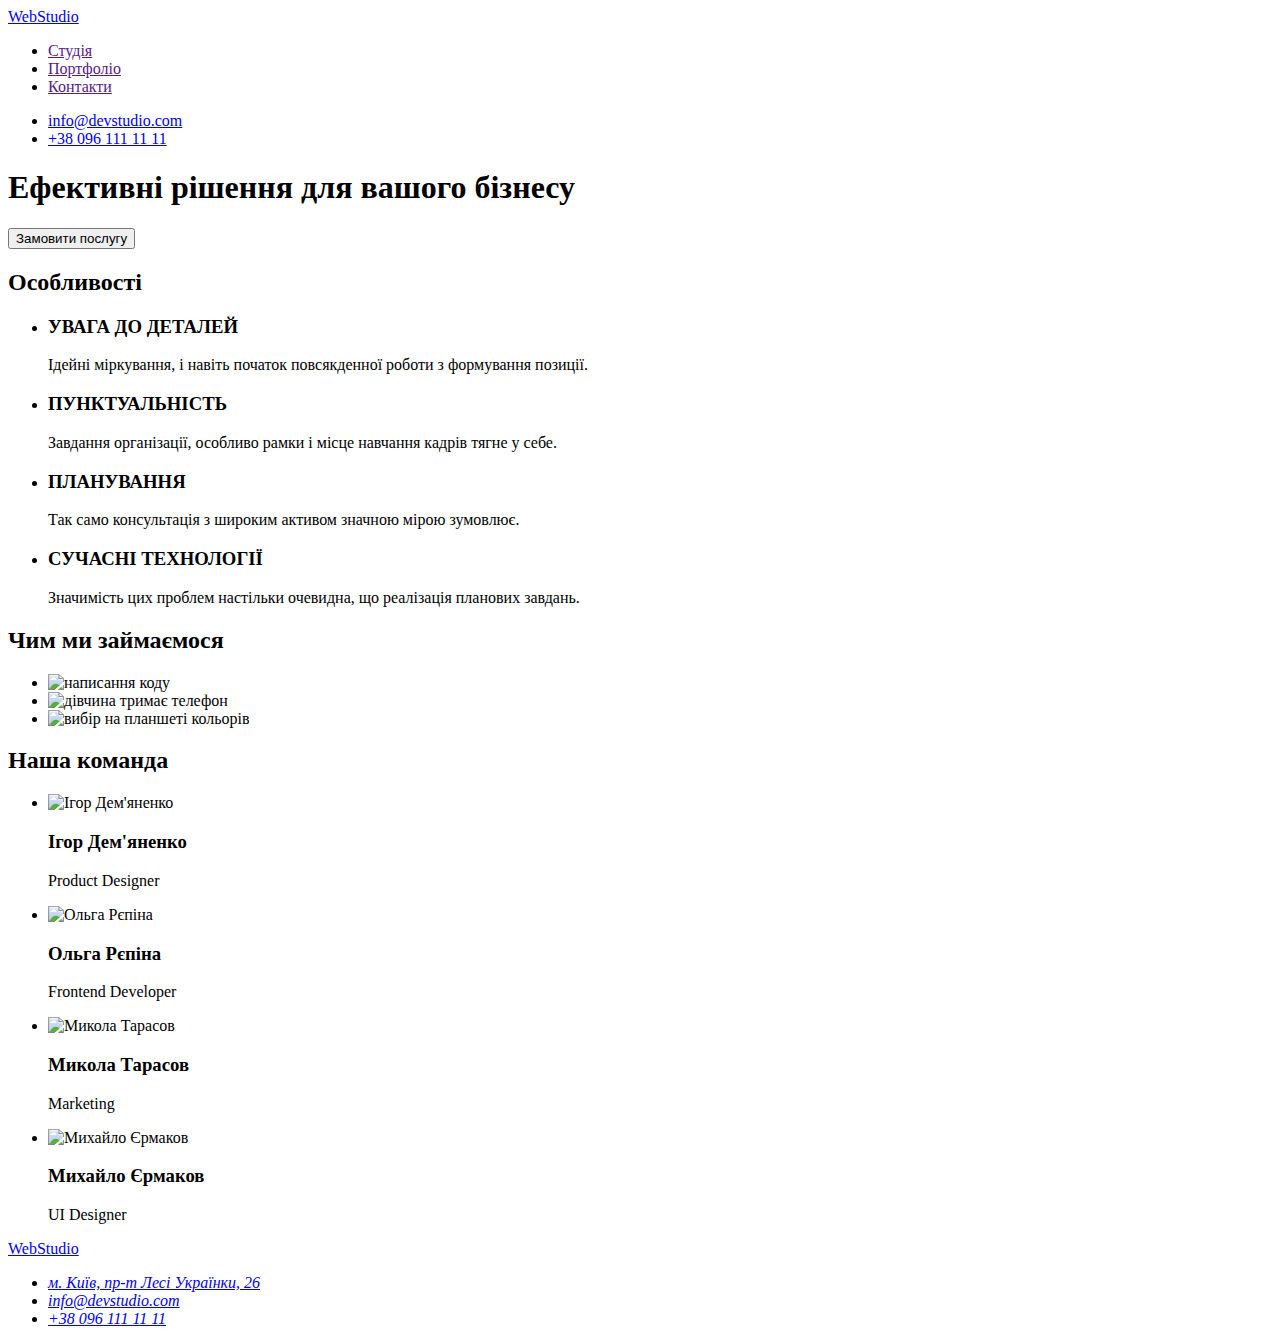
==== index.html @ 994e0ec8 "Add files via upload" ====
<!DOCTYPE html>
<html lang="uk">
<head>
    <meta charset="UTF-8">
    <meta http-equiv="X-UA-Compatible" content="IE=edge">
    <meta name="viewport" content="width=device-width, initial-scale=1.0">
    <title>Web Studio</title>
</head>
<body>
    <header>
       <nav>
        <a href="./index.html">WebStudio</a>
        <ul>
            <li><a href="">Студія</a></li>
            <li><a href="">Портфоліо</a></li>
            <li><a href="">Контакти</a></li>
        </ul>
       </nav>

       <ul>
        <li><a href="mailto:info@devstudio.com">info@devstudio.com</a></li>
        <li><a href="tel:+380961111111">+38 096 111 11 11</a></li>
       </ul>       
    </header>
    
    <main>
        <section>
            <h1>Ефективні рішення для вашого бізнесу</h1>
            <button type="button">Замовити послугу</button>
        </section>

        <section>
            <h2>Особливості</h2>
            <ul>
                <li>
                    <h3>УВАГА ДО ДЕТАЛЕЙ</h3>
                    <p>Ідейні міркування, і навіть початок повсякденної роботи з формування позиції.</p>
                </li>
                <li>
                    <h3>ПУНКТУАЛЬНІСТЬ</h3>
                    <p>Завдання організації, особливо рамки і місце навчання кадрів тягне у себе.</p>
                </li>
                <li>
                    <h3>ПЛАНУВАННЯ</h3>
                    <p>Так само консультація з широким активом значною мірою зумовлює.</p>
                </li>
                <li>
                    <h3>СУЧАСНІ ТЕХНОЛОГІЇ</h3>
                    <p>Значимість цих проблем настільки очевидна, що реалізація планових завдань.</p>
                </li>
            </ul>
        </section>

        <section>
            <h2>Чим ми займаємося</h2>
            <ul>
                <li>
                    <img src="./images/coding.jpg" alt="написання коду" width="370" height="294">
                </li>
                <li>
                    <img src="./images/phone.jpg" alt="дівчина тримає телефон" width="370" height="294">
                </li>
                <li>
                    <img src="./images/hexacolor.jpg" alt="вибір на планшеті кольорів" width="370" height="294">
                </li>
            </ul>
        </section>

        <section>
            <h2>Наша команда</h2>
            <ul>
                <li>
                    <img src="./images/proddes.jpg" alt="Ігор Дем'яненко" width="270" height="260">
                    <h3>Ігор Дем'яненко</h3>
                    <p>Product Designer</p>
                </li>
                <li>
                    <img src="./images/front.jpg" alt="Ольга Рєпіна" width="270" height="260">
                    <h3>Ольга Рєпіна</h3>
                    <p>Frontend Developer</p>
                </li>
                <li>
                    <img src="./images/market.jpg" alt="Микола Тарасов" width="270" height="260">
                    <h3>Микола Тарасов</h3>
                    <p>Marketing</p>
                </li>
                <li>
                    <img src="./images/uides.jpg" alt="Михайло Єрмаков" width="270" height="260">
                    <h3>Михайло Єрмаков</h3>
                    <p>UI Designer</p>
                </li>
            </ul>
        </section>
    </main>

    <footer>
        <a href="./index.html">WebStudio</a>
        <address>
            <ul>
                <li><a href="https://www.google.com/maps/place/Lesi+Ukrainky+Blvd,+26,+Kyiv,+02000/@50.4265841,30.5361971,17z/data=!3m1!4b1!4m5!3m4!1s0x40d4cf0e033ecbe9:0x57a4dffefec77da0!8m2!3d50.4265807!4d30.5383858"
                    target="_blank" rel="noreferrer noopener">м. Київ, пр-т Лесі Українки, 26</a></li>
                <li><a href="mailto:info@devstudio.com">info@devstudio.com</a></li>
                <li><a href="tel:+380961111111">+38 096 111 11 11</a></li>
            </ul>               
        </address>        
    </footer>
</body>
</html>
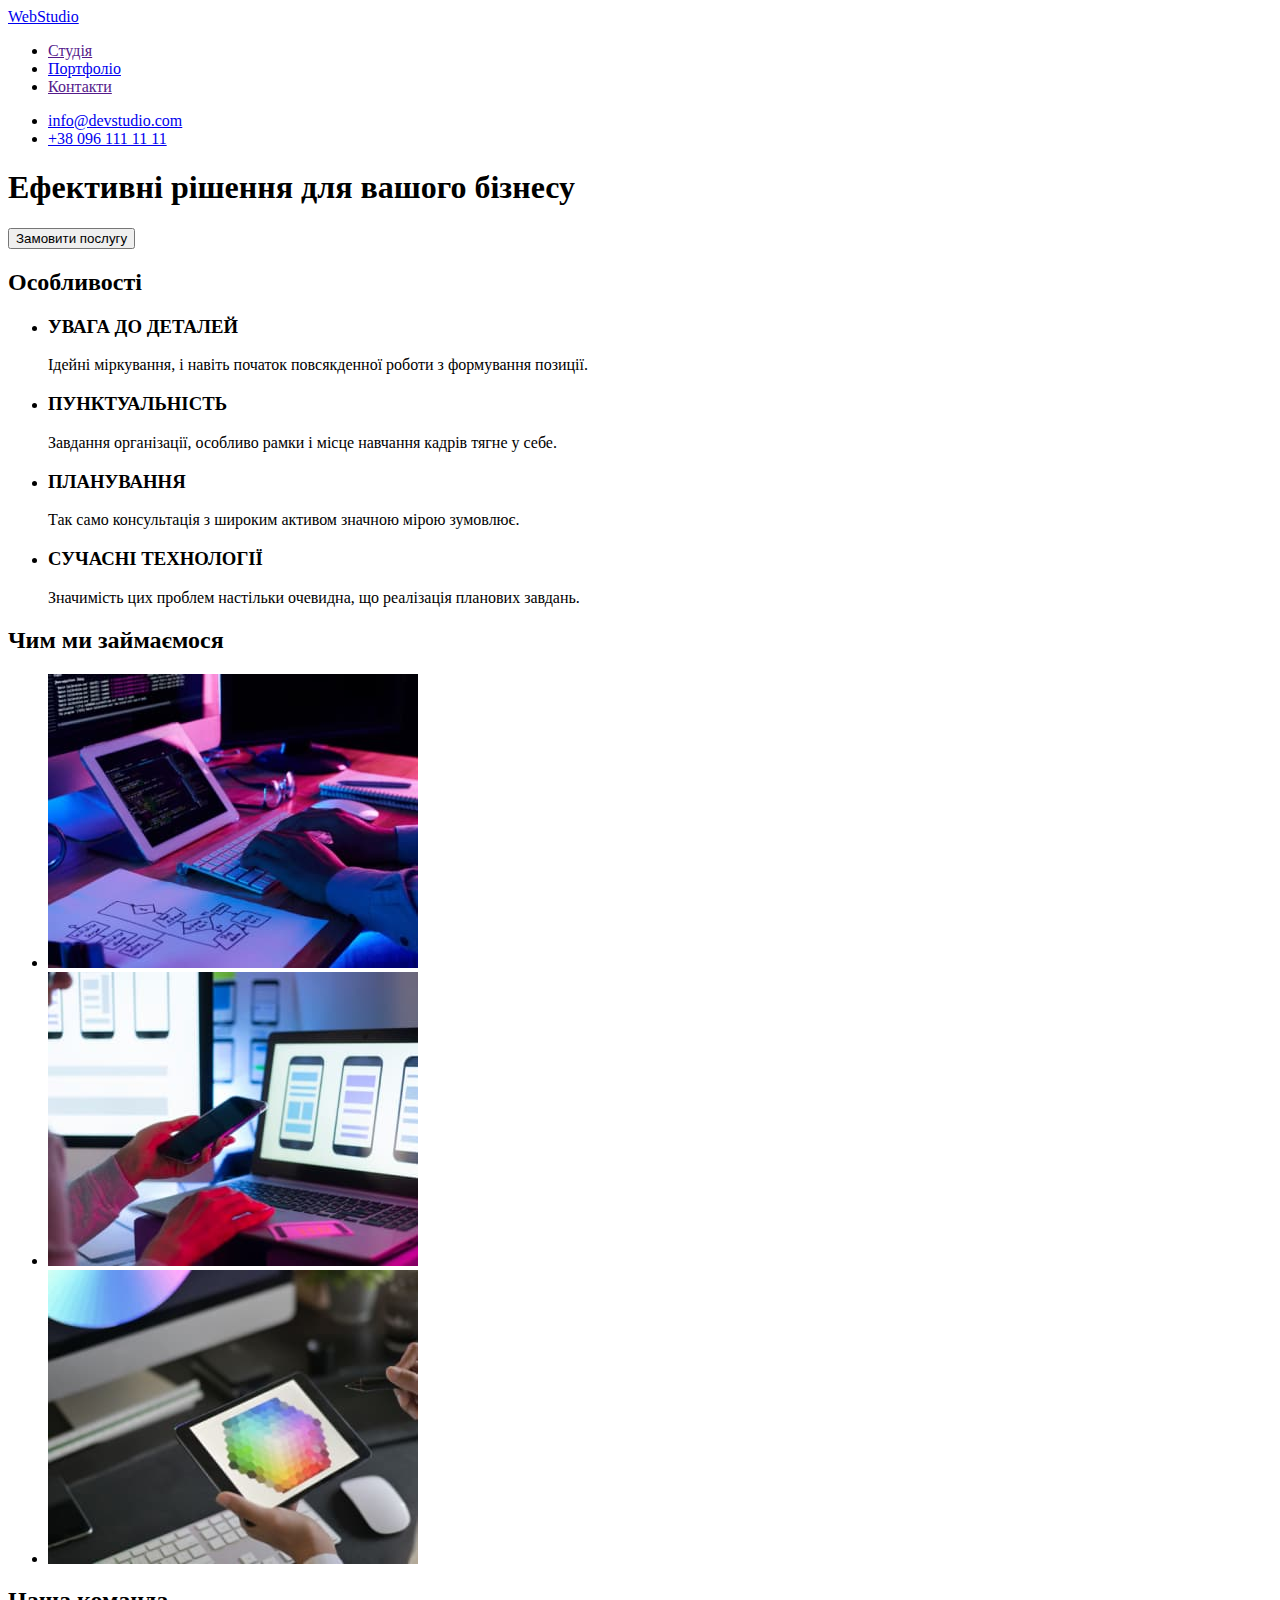
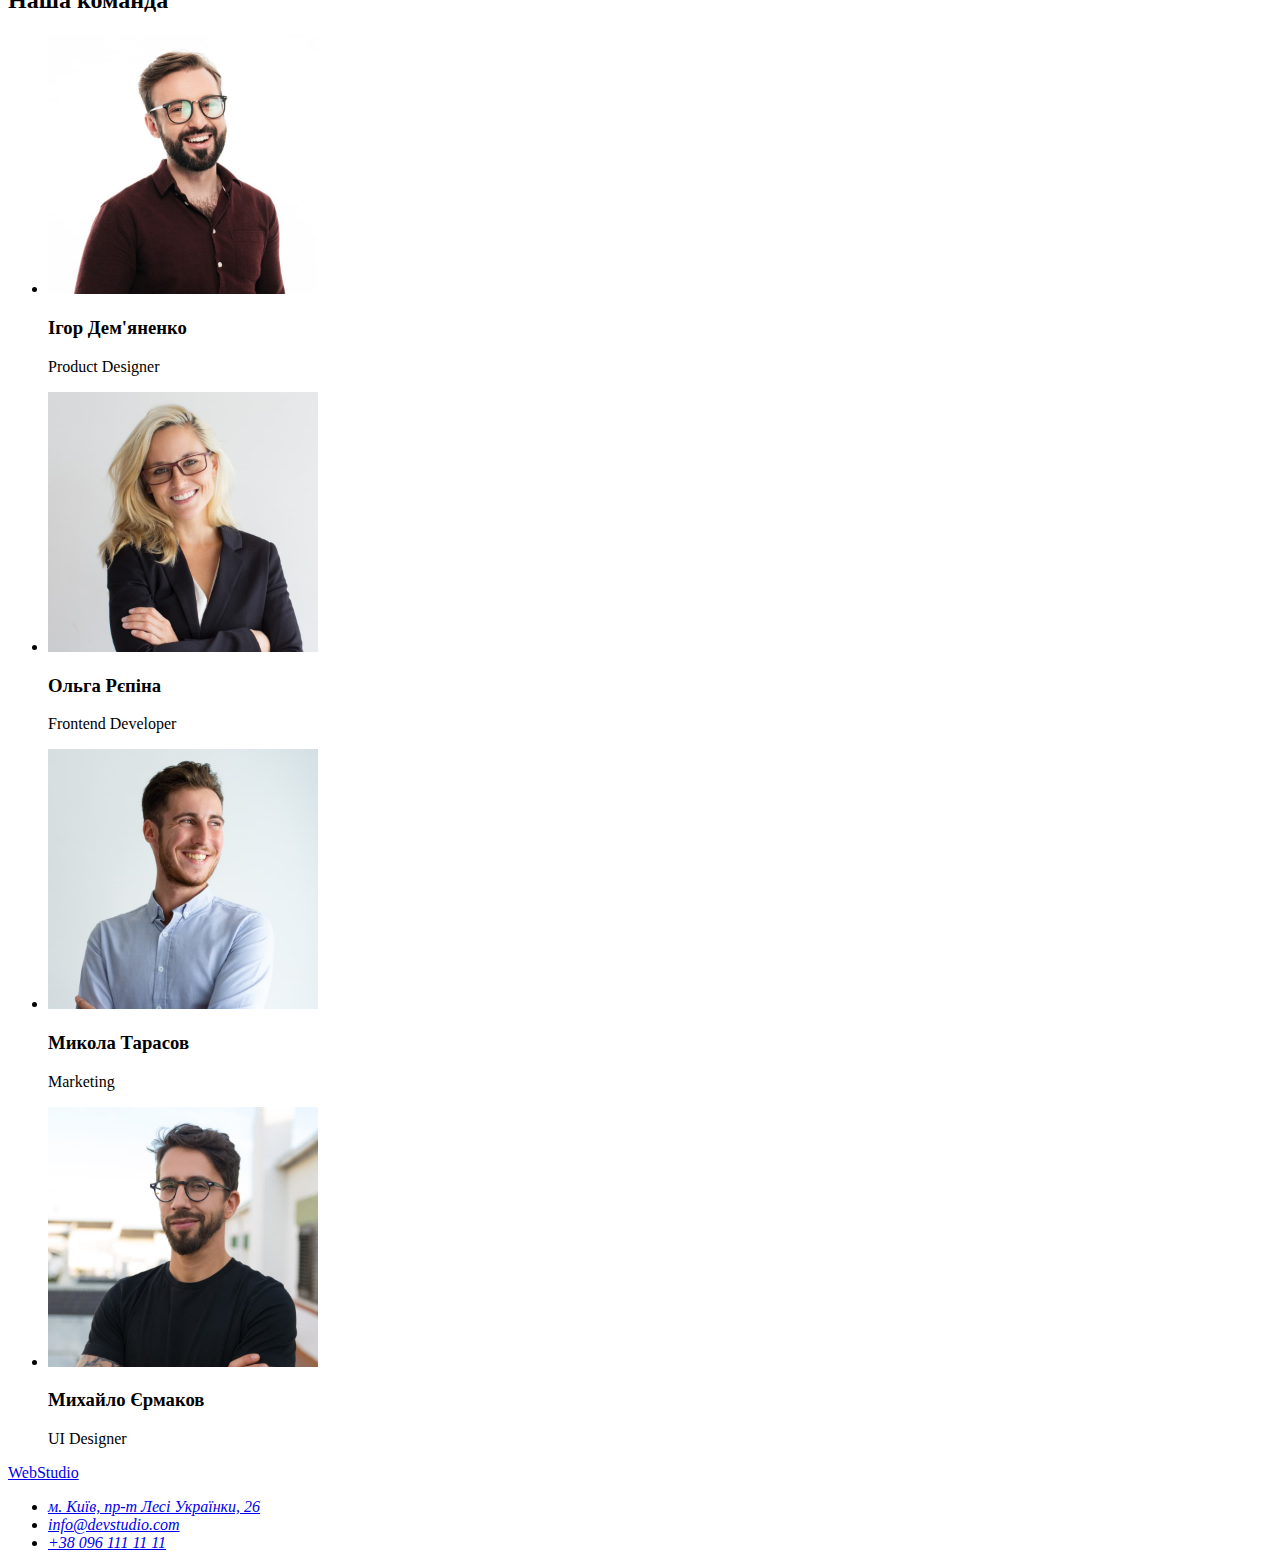
==== commit 02a8662d: "hw2" ====
--- a/index.html
+++ b/index.html
@@ -12,7 +12,7 @@
         <a href="./index.html">WebStudio</a>
         <ul>
             <li><a href="">Студія</a></li>
-            <li><a href="">Портфоліо</a></li>
+            <li><a href="./portfolio.html">Портфоліо</a></li>
             <li><a href="">Контакти</a></li>
         </ul>
        </nav>
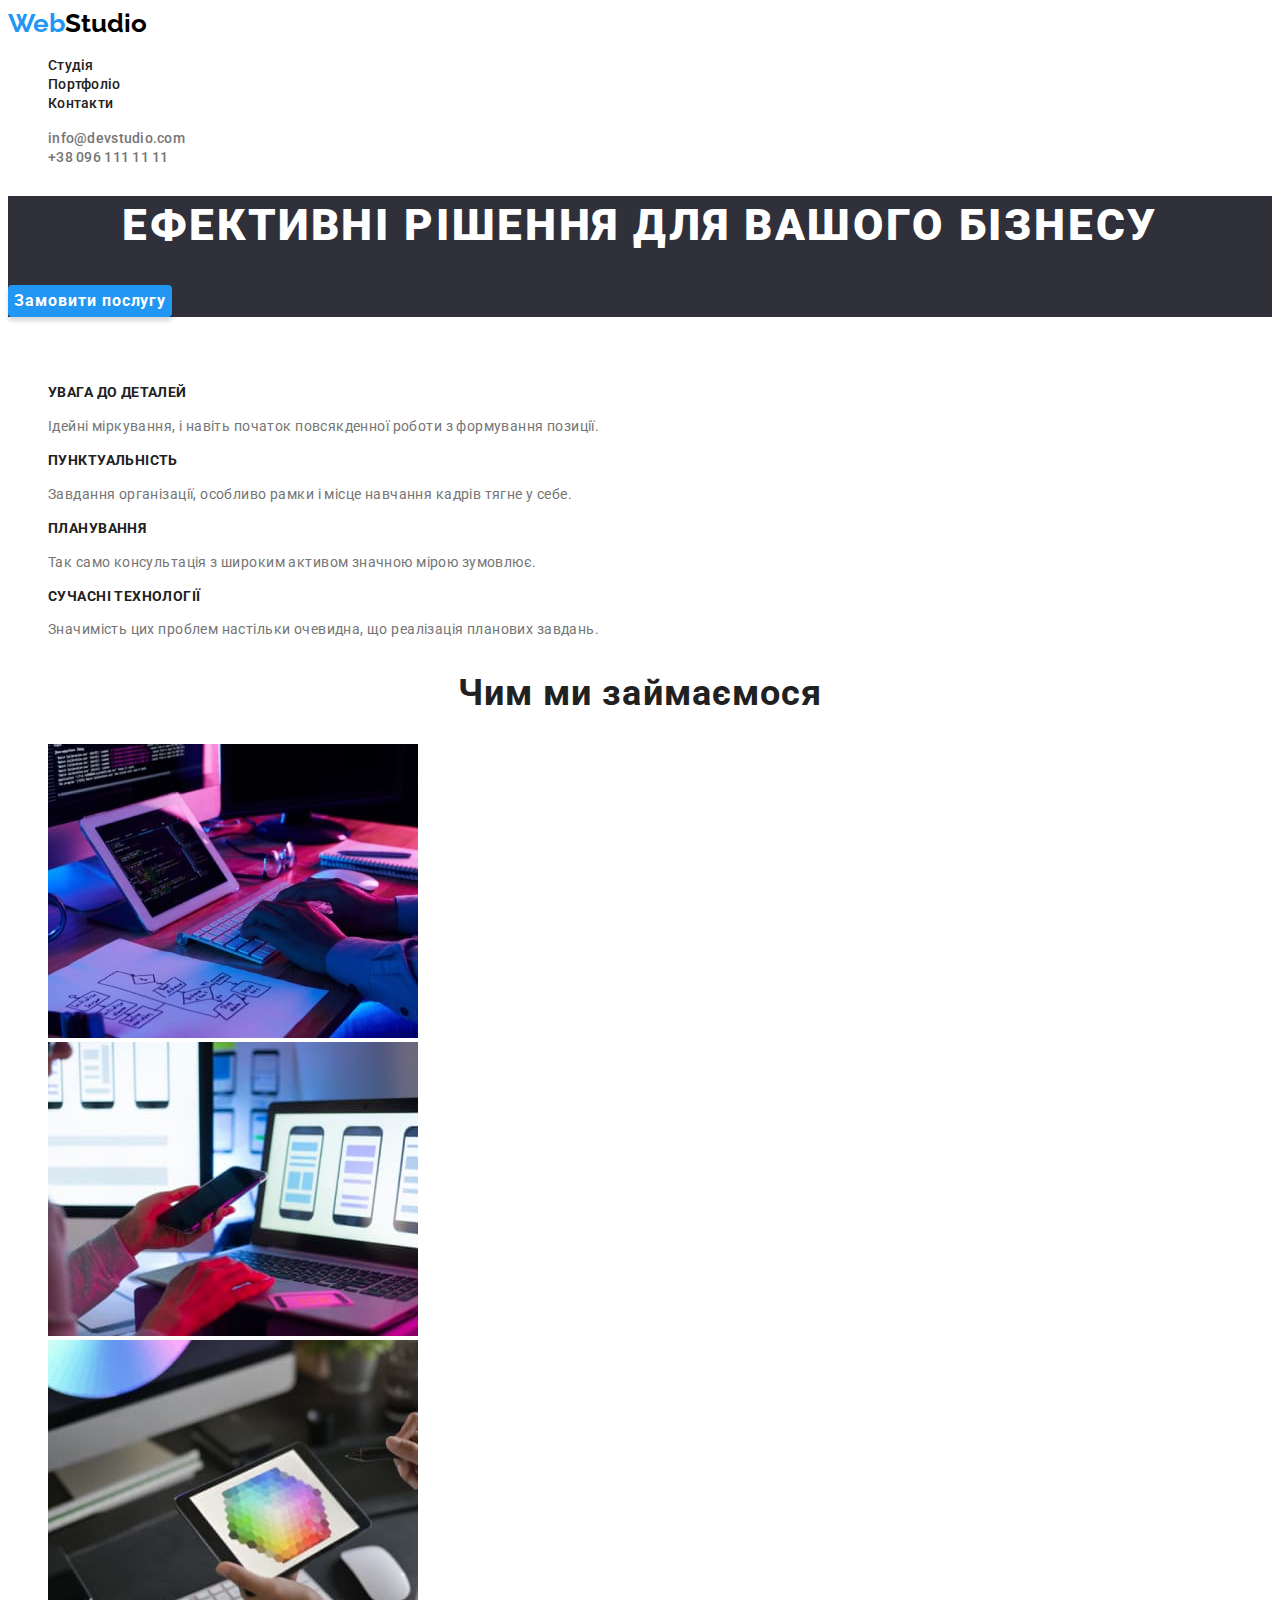
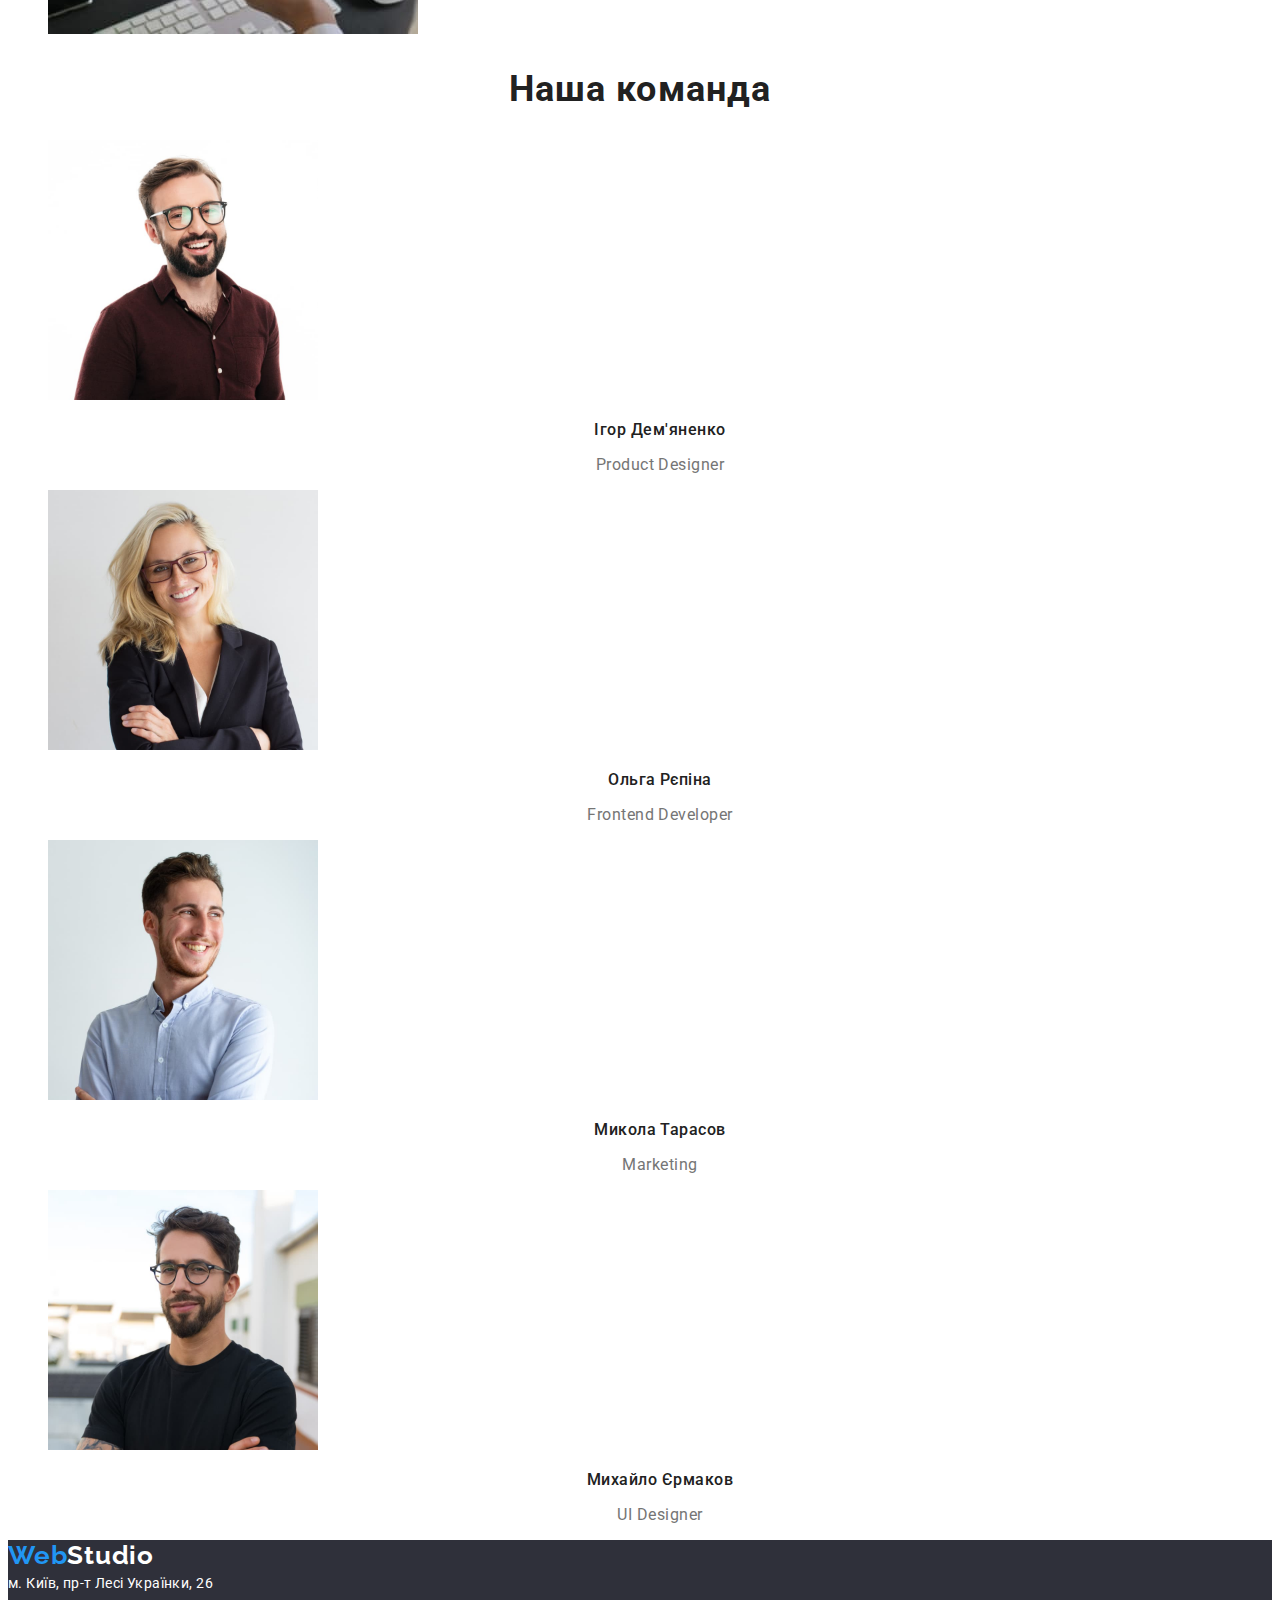
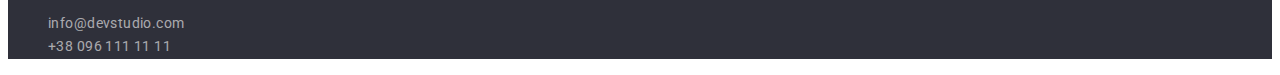
==== commit eff89573: "hw2" ====
--- a/index.html
+++ b/index.html
@@ -5,102 +5,109 @@
     <meta http-equiv="X-UA-Compatible" content="IE=edge">
     <meta name="viewport" content="width=device-width, initial-scale=1.0">
     <title>Web Studio</title>
+    <link rel="preconnect" href="https://fonts.googleapis.com">
+    <link rel="preconnect" href="https://fonts.gstatic.com" crossorigin>
+    <link href="https://fonts.googleapis.com/css2?family=Raleway:wght@700&family=Roboto:wght@400;500;700;900&display=swap"
+        rel="stylesheet">
+    <link rel="stylesheet" href="./css/style.css">
 </head>
 <body>
-    <header>
+    <header class="header">
        <nav>
-        <a href="./index.html">WebStudio</a>
-        <ul>
-            <li><a href="">Студія</a></li>
-            <li><a href="./portfolio.html">Портфоліо</a></li>
-            <li><a href="">Контакти</a></li>
+        <a href="./index.html" class="logo link">Web<span class="logo-link">Studio</span></a>
+        <ul class="header-list list">
+            <li><a href="" class="header-links link">Студія</a></li>
+            <li><a href="./portfolio.html" class="header-links link">Портфоліо</a></li>
+            <li><a href="" class="header-links link">Контакти</a></li>
         </ul>
        </nav>
 
-       <ul>
-        <li><a href="mailto:info@devstudio.com">info@devstudio.com</a></li>
-        <li><a href="tel:+380961111111">+38 096 111 11 11</a></li>
+       <ul class="site-contacts list">
+        <li><a href="mailto:info@devstudio.com" class="header-contact link">info@devstudio.com</a></li>
+        <li><a href="tel:+380961111111" class="header-contact link">+38 096 111 11 11</a></li>
        </ul>       
     </header>
     
     <main>
-        <section>
-            <h1>Ефективні рішення для вашого бізнесу</h1>
-            <button type="button">Замовити послугу</button>
+        <section class="banner">
+            <h1 class="banner-title">Ефективні рішення для вашого бізнесу</h1>
+            <button type="button" class="banner-btn">Замовити послугу</button>
         </section>
 
-        <section>
-            <h2>Особливості</h2>
-            <ul>
+        <section class="features">
+            <h2 class="features-title">Особливості</h2>
+            <ul class="features-list list">
                 <li>
-                    <h3>УВАГА ДО ДЕТАЛЕЙ</h3>
-                    <p>Ідейні міркування, і навіть початок повсякденної роботи з формування позиції.</p>
+                    <h3 class="features-text">УВАГА ДО ДЕТАЛЕЙ</h3>
+                    <p class="features-par">Ідейні міркування, і навіть початок повсякденної роботи з формування позиції.</p>
                 </li>
                 <li>
-                    <h3>ПУНКТУАЛЬНІСТЬ</h3>
-                    <p>Завдання організації, особливо рамки і місце навчання кадрів тягне у себе.</p>
+                    <h3 class="features-text">ПУНКТУАЛЬНІСТЬ</h3>
+                    <p class="features-par">Завдання організації, особливо рамки і місце навчання кадрів тягне у себе.</p>
                 </li>
                 <li>
-                    <h3>ПЛАНУВАННЯ</h3>
-                    <p>Так само консультація з широким активом значною мірою зумовлює.</p>
+                    <h3 class="features-text">ПЛАНУВАННЯ</h3>
+                    <p class="features-par">Так само консультація з широким активом значною мірою зумовлює.</p>
                 </li>
                 <li>
-                    <h3>СУЧАСНІ ТЕХНОЛОГІЇ</h3>
-                    <p>Значимість цих проблем настільки очевидна, що реалізація планових завдань.</p>
+                    <h3 class="features-text">СУЧАСНІ ТЕХНОЛОГІЇ</h3>
+                    <p class="features-par">Значимість цих проблем настільки очевидна, що реалізація планових завдань.</p>
                 </li>
             </ul>
         </section>
 
-        <section>
-            <h2>Чим ми займаємося</h2>
-            <ul>
+        <section class="wedoit">
+            <h2 class="wedoit-title">Чим ми займаємося</h2>
+            <ul class="wedoi-list list">
                 <li>
-                    <img src="./images/coding.jpg" alt="написання коду" width="370" height="294">
+                    <img class="wedoit-pic" src="./images/coding.jpg" alt="написання коду" width="370" height="294">
                 </li>
                 <li>
-                    <img src="./images/phone.jpg" alt="дівчина тримає телефон" width="370" height="294">
+                    <img class="wedoit-pic" src="./images/phone.jpg" alt="дівчина тримає телефон" width="370" height="294">
                 </li>
                 <li>
-                    <img src="./images/hexacolor.jpg" alt="вибір на планшеті кольорів" width="370" height="294">
+                    <img class="wedoit-pic" src="./images/hexacolor.jpg" alt="вибір на планшеті кольорів" width="370" height="294">
                 </li>
             </ul>
         </section>
 
-        <section>
-            <h2>Наша команда</h2>
-            <ul>
+        <section class="team">
+            <h2 class="team-title">Наша команда</h2>
+            <ul class="team-list list">
                 <li>
-                    <img src="./images/proddes.jpg" alt="Ігор Дем'яненко" width="270" height="260">
-                    <h3>Ігор Дем'яненко</h3>
-                    <p>Product Designer</p>
+                    <img class="team-pic" src="./images/proddes.jpg" alt="Ігор Дем'яненко" width="270" height="260">
+                    <h3 class="team-text">Ігор Дем'яненко</h3>
+                    <p class="team-par">Product Designer</p>
                 </li>
                 <li>
-                    <img src="./images/front.jpg" alt="Ольга Рєпіна" width="270" height="260">
-                    <h3>Ольга Рєпіна</h3>
-                    <p>Frontend Developer</p>
+                    <img class="team-pic" src="./images/front.jpg" alt="Ольга Рєпіна" width="270" height="260">
+                    <h3 class="team-text">Ольга Рєпіна</h3>
+                    <p class="team-par">Frontend Developer</p>
                 </li>
                 <li>
-                    <img src="./images/market.jpg" alt="Микола Тарасов" width="270" height="260">
-                    <h3>Микола Тарасов</h3>
-                    <p>Marketing</p>
+                    <img class="team-pic" src="./images/market.jpg" alt="Микола Тарасов" width="270" height="260">
+                    <h3 class="team-text">Микола Тарасов</h3>
+                    <p class="team-par">Marketing</p>
                 </li>
                 <li>
-                    <img src="./images/uides.jpg" alt="Михайло Єрмаков" width="270" height="260">
-                    <h3>Михайло Єрмаков</h3>
-                    <p>UI Designer</p>
+                    <img class="team-pic" src="./images/uides.jpg" alt="Михайло Єрмаков" width="270" height="260">
+                    <h3 class="team-text">Михайло Єрмаков</h3>
+                    <p class="team-par">UI Designer</p>
                 </li>
             </ul>
         </section>
     </main>
 
-    <footer>
-        <a href="./index.html">WebStudio</a>
-        <address>
-            <ul>
-                <li><a href="https://www.google.com/maps/place/Lesi+Ukrainky+Blvd,+26,+Kyiv,+02000/@50.4265841,30.5361971,17z/data=!3m1!4b1!4m5!3m4!1s0x40d4cf0e033ecbe9:0x57a4dffefec77da0!8m2!3d50.4265807!4d30.5383858"
-                    target="_blank" rel="noreferrer noopener">м. Київ, пр-т Лесі Українки, 26</a></li>
-                <li><a href="mailto:info@devstudio.com">info@devstudio.com</a></li>
-                <li><a href="tel:+380961111111">+38 096 111 11 11</a></li>
+    <footer class="footer">
+        <a href="./index.html" class="footer-logo link">Web<span class="footer-logo-link">Studio</span></a>
+        <address class="footer-address" >
+            <a href="https://www.google.com/maps/place/Lesi+Ukrainky+Blvd,+26,+Kyiv,+02000/@50.4265841,30.5361971,17z/data=!3m1!4b1!4m5!3m4!1s0x40d4cf0e033ecbe9:0x57a4dffefec77da0!8m2!3d50.4265807!4d30.5383858"
+                class="footer-map"
+                target="_blank" 
+                rel="noreferrer noopener">м. Київ, пр-т Лесі Українки, 26</a>
+            <ul class="footer-list list">
+                <li><a class="footer-contact link" href="mailto:info@devstudio.com">info@devstudio.com</a></li>
+                <li><a class="footer-contact link" href="tel:+380961111111">+38 096 111 11 11</a></li>
             </ul>               
         </address>        
     </footer>
--- a/css/style.css
+++ b/css/style.css
@@ -0,0 +1,248 @@
+body {
+    font-family: 'Roboto', sans-serif;
+}
+
+/* HEADER */
+
+header {
+    background-color: #ffffff;
+}
+
+.list {
+    list-style: none;
+}
+
+.link {
+    text-decoration: none;
+}
+
+.logo {
+    font-family: 'Raleway', sans-serif;
+    font-weight: 700;
+    font-size: 26px;
+    line-height: 1.2;
+    color: #2196F3;
+}
+
+.logo-link {
+    font-family: 'Raleway', sans-serif;
+    font-weight: 700;
+    font-size: 26px;
+    line-height: 1.2;
+    color: #000000;
+}
+
+.header-links {
+    font-weight: 500;
+    font-size: 14px;
+    line-height: 1.14;
+    letter-spacing: 0.02em;
+    color: #212121;
+}
+
+.header-contact {
+    font-weight: 500;
+    font-size: 14px;
+    line-height: 1.14;
+    letter-spacing: 0.02em;
+    color: #757575;
+}
+
+.header-links:hover,
+.header-links:focus,
+.header-contact:hover,
+.header-contact:focus {
+    color: #2196F3;
+}
+
+/* BANNER */
+
+.banner {
+    background: #2F303A;
+}
+
+.banner-title {
+    font-weight: 900;
+     font-size: 44px;
+    line-height: 1.36;
+    text-align: center;
+    letter-spacing: 0.06em;
+    text-transform: uppercase;
+    color: #FFFFFF;
+}
+
+.banner-btn {
+    font-family: inherit;
+    font-weight: 700;
+    font-size: 16px;
+    line-height: 1.88;
+    align-items: center;
+    text-align: center;
+    letter-spacing: 0.06em;
+    color: #FFFFFF;
+
+    background: #2196F3;
+    box-shadow: 0px 4px 4px rgba(0, 0, 0, 0.15);
+    border-radius: 4px;
+    cursor: pointer;
+    border: 0;
+}
+
+/* FEAUTURES */
+
+.features-title {
+    visibility: hidden;
+}
+
+.features-text {
+    font-size: 14px;
+    line-height: 1.14;
+    letter-spacing: 0.03em;
+    text-transform: uppercase;
+    color: #212121;
+}
+
+.features-par {
+    font-size: 14px;
+    line-height: 1.71;
+    letter-spacing: 0.03em;
+    color: #757575;
+}
+
+/* WEDOIT */
+
+.wedoit-title {
+    font-size: 36px;
+    line-height: 1.17;
+    text-align: center;
+    letter-spacing: 0.03em;
+    color: #212121;
+}
+
+/* TEAM */
+
+.team-title {
+    font-size: 36px;
+    line-height: 1.17;
+    text-align: center;
+    letter-spacing: 0.03em;
+    color: #212121;
+}
+
+.team-text {
+    font-weight: 500;
+    font-size: 16px;
+    line-height: 1.19;
+    text-align: center;
+    letter-spacing: 0.03em;
+    color: #212121;
+}
+
+.team-par {
+    font-size: 16px;
+    line-height: 1.19;
+    text-align: center;
+    letter-spacing: 0.03em;
+    color: #757575;
+}
+
+/* FOOTER */
+
+.footer {
+    background: #2F303A;
+}
+
+.footer-logo {
+    font-family: 'Raleway';
+    font-weight: 700;
+    font-size: 26px;
+    line-height: 1.19;
+    letter-spacing: 0.03em;
+    color: #2196F3;
+}
+
+.logo-link {
+    font-family: 'Raleway', sans-serif;
+    font-weight: 700;
+    font-size: 26px;
+    line-height: 1.2;
+    color: #000000;
+}
+
+.footer-logo-link {
+    font-family: 'Raleway', sans-serif;
+    font-weight: 700;
+    font-size: 26px;
+    line-height: 1.2;
+    color: #FFFFFF;
+}
+
+.footer-map {
+    font-style: normal;
+    font-size: 14px;
+    line-height: 1.71;
+    letter-spacing: 0.03em;
+    color: #FFFFFF;
+    text-decoration: none;
+}
+
+.footer-contact {
+    font-style: normal;
+    font-size: 14px;
+    line-height: 1.71;
+    letter-spacing: 0.03em;
+    color: rgba(255, 255, 255, 0.6);
+}
+
+.footer-contact:hover,
+.footer-contact:focus {
+    color: #2196F3;
+}
+
+/* PORTFOLIOFILTERS */
+
+.filters-title {
+    visibility: hidden;
+}
+
+.filters-btn {
+    background-color: #F5F4FA;
+    border-radius: 4px;
+    cursor: pointer;
+    border: 0;
+
+    font-family: inherit;
+    font-weight: 500;
+    font-size: 16px;
+    line-height: 1.62;
+    text-align: center;
+    letter-spacing: 0.03em;
+    color: #212121;
+}
+
+.filters-btn:hover,
+.filters-btn:focus {
+    background: #2196F3;    
+    box-shadow: 0px 3px 1px rgba(0, 0, 0, 0.1), 0px 1px 2px rgba(0, 0, 0, 0.08), 0px 2px 2px rgba(0, 0, 0, 0.12);
+    border-radius: 4px;
+    color: #ffffff;
+}
+
+/* PORTFOLIOPROJECTS */
+
+.projects-title {
+    visibility: hidden;
+}
+
+.projects-text {
+    font-size: 18px;
+    line-height: 2;
+    letter-spacing: 0.06em;
+    color: #212121;
+}
+ .projects-par {
+    font-size: 16px;
+    line-height: 1.88;
+    letter-spacing: 0.03em;
+    color: #757575;
+ }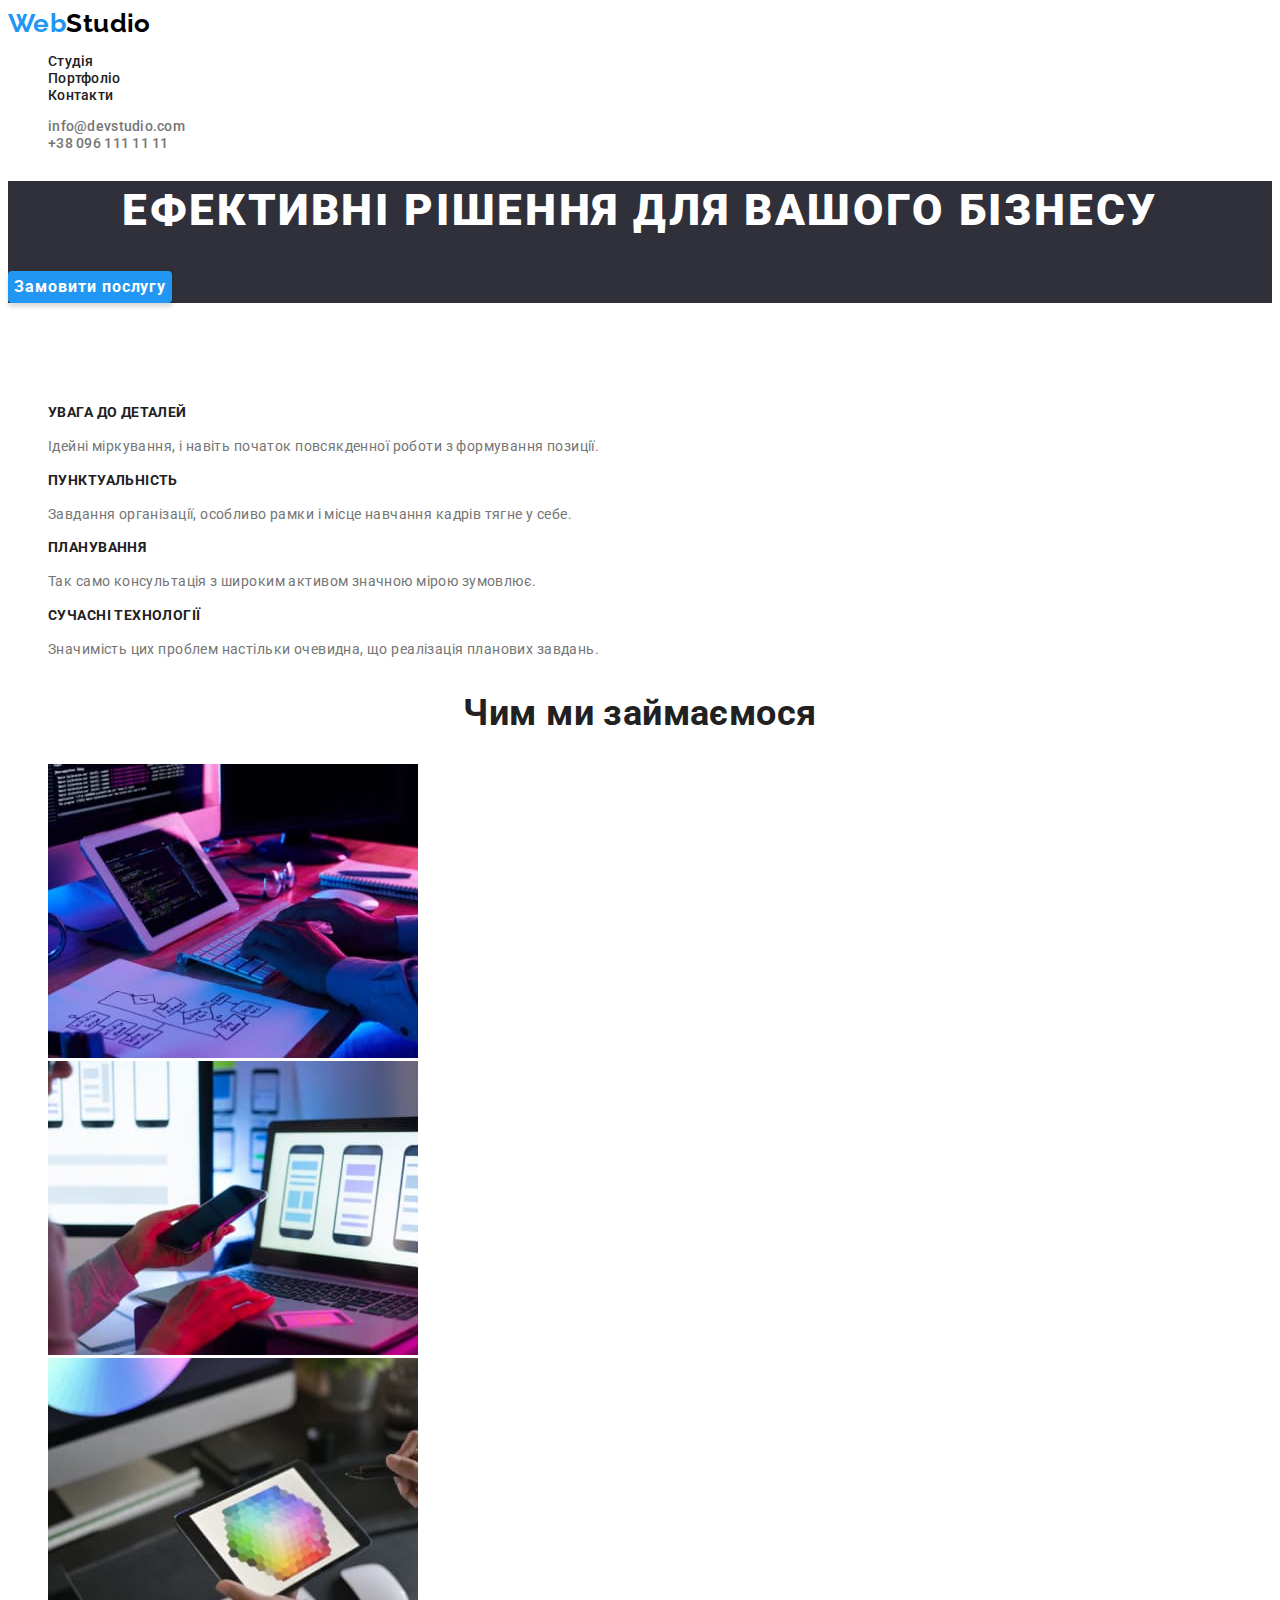
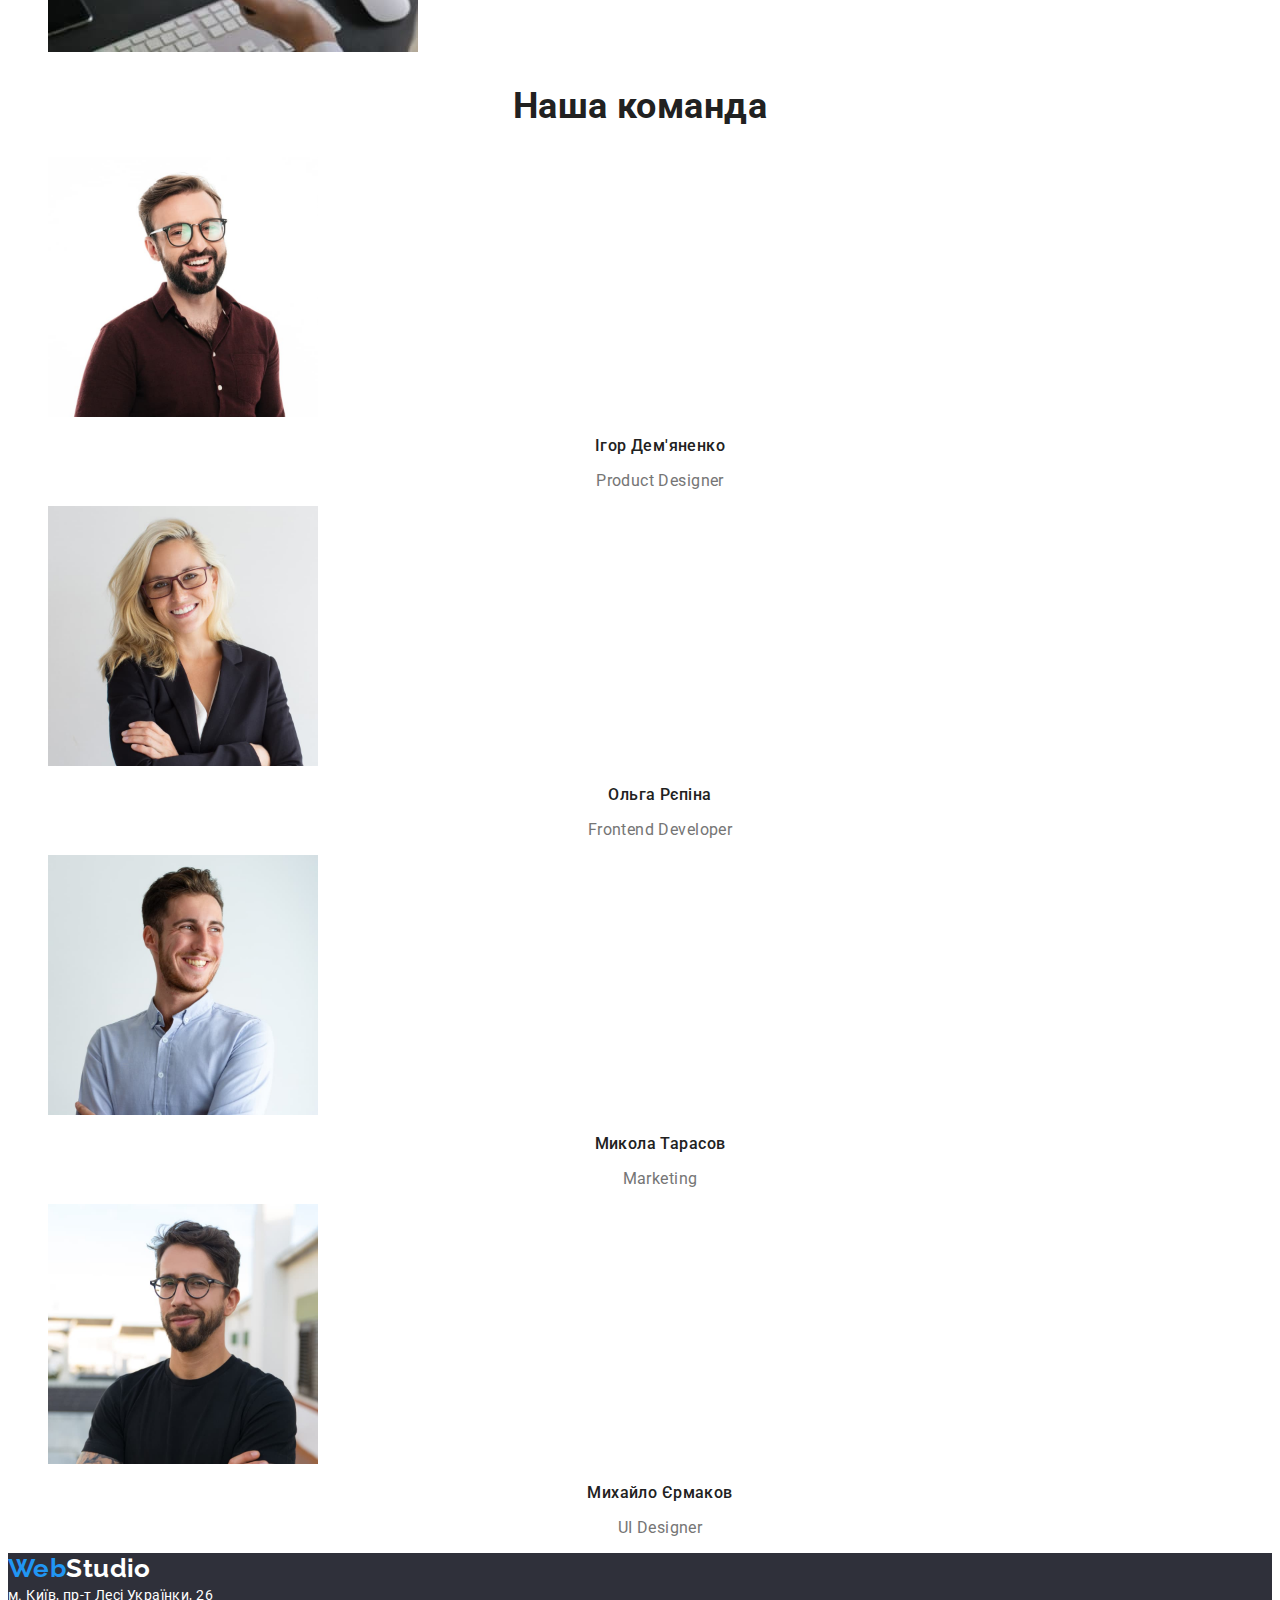
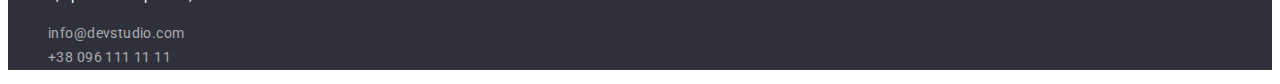
==== commit 4b5ce076: "hw2change" ====
--- a/index.html
+++ b/index.html
@@ -16,15 +16,15 @@
        <nav>
         <a href="./index.html" class="logo link">Web<span class="logo-link">Studio</span></a>
         <ul class="header-list list">
-            <li><a href="" class="header-links link">Студія</a></li>
-            <li><a href="./portfolio.html" class="header-links link">Портфоліо</a></li>
-            <li><a href="" class="header-links link">Контакти</a></li>
+            <li><a href="" class="nav-links link">Студія</a></li>
+            <li><a href="./portfolio.html" class="nav-links link">Портфоліо</a></li>
+            <li><a href="" class="nav-links link">Контакти</a></li>
         </ul>
        </nav>
 
        <ul class="site-contacts list">
-        <li><a href="mailto:info@devstudio.com" class="header-contact link">info@devstudio.com</a></li>
-        <li><a href="tel:+380961111111" class="header-contact link">+38 096 111 11 11</a></li>
+        <li><a href="mailto:info@devstudio.com" class="nav-contact link">info@devstudio.com</a></li>
+        <li><a href="tel:+380961111111" class="nav-contact link">+38 096 111 11 11</a></li>
        </ul>       
     </header>
     
@@ -35,29 +35,29 @@
         </section>
 
         <section class="features">
-            <h2 class="features-title">Особливості</h2>
+            <h2 class="section-title title">Особливості</h2>
             <ul class="features-list list">
                 <li>
-                    <h3 class="features-text">УВАГА ДО ДЕТАЛЕЙ</h3>
-                    <p class="features-par">Ідейні міркування, і навіть початок повсякденної роботи з формування позиції.</p>
+                    <h3 class="features-title">УВАГА ДО ДЕТАЛЕЙ</h3>
+                    <p class="features-text">Ідейні міркування, і навіть початок повсякденної роботи з формування позиції.</p>
                 </li>
                 <li>
-                    <h3 class="features-text">ПУНКТУАЛЬНІСТЬ</h3>
-                    <p class="features-par">Завдання організації, особливо рамки і місце навчання кадрів тягне у себе.</p>
+                    <h3 class="features-title">ПУНКТУАЛЬНІСТЬ</h3>
+                    <p class="features-text">Завдання організації, особливо рамки і місце навчання кадрів тягне у себе.</p>
                 </li>
                 <li>
-                    <h3 class="features-text">ПЛАНУВАННЯ</h3>
-                    <p class="features-par">Так само консультація з широким активом значною мірою зумовлює.</p>
+                    <h3 class="features-title">ПЛАНУВАННЯ</h3>
+                    <p class="features-text">Так само консультація з широким активом значною мірою зумовлює.</p>
                 </li>
                 <li>
-                    <h3 class="features-text">СУЧАСНІ ТЕХНОЛОГІЇ</h3>
-                    <p class="features-par">Значимість цих проблем настільки очевидна, що реалізація планових завдань.</p>
+                    <h3 class="features-title">СУЧАСНІ ТЕХНОЛОГІЇ</h3>
+                    <p class="features-text">Значимість цих проблем настільки очевидна, що реалізація планових завдань.</p>
                 </li>
             </ul>
         </section>
 
         <section class="wedoit">
-            <h2 class="wedoit-title">Чим ми займаємося</h2>
+            <h2 class="section-title">Чим ми займаємося</h2>
             <ul class="wedoi-list list">
                 <li>
                     <img class="wedoit-pic" src="./images/coding.jpg" alt="написання коду" width="370" height="294">
@@ -72,27 +72,27 @@
         </section>
 
         <section class="team">
-            <h2 class="team-title">Наша команда</h2>
+            <h2 class="section-title">Наша команда</h2>
             <ul class="team-list list">
                 <li>
                     <img class="team-pic" src="./images/proddes.jpg" alt="Ігор Дем'яненко" width="270" height="260">
-                    <h3 class="team-text">Ігор Дем'яненко</h3>
-                    <p class="team-par">Product Designer</p>
+                    <h3 class="team-title">Ігор Дем'яненко</h3>
+                    <p class="team-text">Product Designer</p>
                 </li>
                 <li>
                     <img class="team-pic" src="./images/front.jpg" alt="Ольга Рєпіна" width="270" height="260">
-                    <h3 class="team-text">Ольга Рєпіна</h3>
-                    <p class="team-par">Frontend Developer</p>
+                    <h3 class="team-title">Ольга Рєпіна</h3>
+                    <p class="team-text">Frontend Developer</p>
                 </li>
                 <li>
                     <img class="team-pic" src="./images/market.jpg" alt="Микола Тарасов" width="270" height="260">
-                    <h3 class="team-text">Микола Тарасов</h3>
-                    <p class="team-par">Marketing</p>
+                    <h3 class="team-title">Микола Тарасов</h3>
+                    <p class="team-text">Marketing</p>
                 </li>
                 <li>
                     <img class="team-pic" src="./images/uides.jpg" alt="Михайло Єрмаков" width="270" height="260">
-                    <h3 class="team-text">Михайло Єрмаков</h3>
-                    <p class="team-par">UI Designer</p>
+                    <h3 class="team-title">Михайло Єрмаков</h3>
+                    <p class="team-text">UI Designer</p>
                 </li>
             </ul>
         </section>
--- a/css/style.css
+++ b/css/style.css
@@ -1,11 +1,17 @@
 body {
     font-family: 'Roboto', sans-serif;
-}
-
-/* HEADER */
-
-header {
     background-color: #ffffff;
+    color: var(--text-black);
+    font-size: 14px;
+    letter-spacing: 0.03em;
+}
+
+:root {
+    --text-black: #212121;
+    --text-gray: #757575;
+    --hover-blue: #2196F3;
+    --title-white: #ffffff;
+    --logo-black: #000000;
 }
 
 .list {
@@ -16,12 +22,20 @@
     text-decoration: none;
 }
 
+.section-title {
+    font-size: 36px;
+    line-height: 1.17;
+    text-align: center;
+}
+
+/* HEADER */
+
 .logo {
     font-family: 'Raleway', sans-serif;
     font-weight: 700;
     font-size: 26px;
     line-height: 1.2;
-    color: #2196F3;
+    color: var(--hover-blue);
 }
 
 .logo-link {
@@ -29,30 +43,28 @@
     font-weight: 700;
     font-size: 26px;
     line-height: 1.2;
-    color: #000000;
-}
-
-.header-links {
-    font-weight: 500;
-    font-size: 14px;
+    color: var(--logo-black);
+}
+
+.nav-links {
+    color: #212121;
+    font-weight: 500;
     line-height: 1.14;
     letter-spacing: 0.02em;
-    color: #212121;
-}
-
-.header-contact {
-    font-weight: 500;
-    font-size: 14px;
+}
+
+.nav-contact {
+    font-weight: 500;
     line-height: 1.14;
     letter-spacing: 0.02em;
-    color: #757575;
-}
-
-.header-links:hover,
-.header-links:focus,
-.header-contact:hover,
-.header-contact:focus {
-    color: #2196F3;
+    color: var(--text-gray);
+}
+
+.nav-links:hover,
+.nav-links:focus,
+.nav-contact:hover,
+.nav-contact:focus {
+    color: var(--hover-blue);
 }
 
 /* BANNER */
@@ -63,12 +75,12 @@
 
 .banner-title {
     font-weight: 900;
-     font-size: 44px;
+    font-size: 44px;
     line-height: 1.36;
     text-align: center;
     letter-spacing: 0.06em;
     text-transform: uppercase;
-    color: #FFFFFF;
+    color: var(--title-white);
 }
 
 .banner-btn {
@@ -79,9 +91,9 @@
     align-items: center;
     text-align: center;
     letter-spacing: 0.06em;
-    color: #FFFFFF;
-
-    background: #2196F3;
+    color: var(--title-white);
+
+    background: var(--hover-blue);
     box-shadow: 0px 4px 4px rgba(0, 0, 0, 0.15);
     border-radius: 4px;
     cursor: pointer;
@@ -90,23 +102,19 @@
 
 /* FEAUTURES */
 
+.title {
+    visibility: hidden;
+}
+
 .features-title {
-    visibility: hidden;
-}
-
-.features-text {
     font-size: 14px;
     line-height: 1.14;
-    letter-spacing: 0.03em;
     text-transform: uppercase;
-    color: #212121;
-}
-
-.features-par {
-    font-size: 14px;
+}
+
+.features-text {
     line-height: 1.71;
-    letter-spacing: 0.03em;
-    color: #757575;
+    color: var(--text-gray);
 }
 
 /* WEDOIT */
@@ -115,35 +123,22 @@
     font-size: 36px;
     line-height: 1.17;
     text-align: center;
-    letter-spacing: 0.03em;
-    color: #212121;
 }
 
 /* TEAM */
 
 .team-title {
-    font-size: 36px;
-    line-height: 1.17;
-    text-align: center;
-    letter-spacing: 0.03em;
-    color: #212121;
+    font-weight: 500;
+    font-size: 16px;
+    line-height: 1.19;
+    text-align: center;
 }
 
 .team-text {
-    font-weight: 500;
     font-size: 16px;
     line-height: 1.19;
     text-align: center;
-    letter-spacing: 0.03em;
-    color: #212121;
-}
-
-.team-par {
-    font-size: 16px;
-    line-height: 1.19;
-    text-align: center;
-    letter-spacing: 0.03em;
-    color: #757575;
+    color: var(--text-gray);
 }
 
 /* FOOTER */
@@ -153,57 +148,41 @@
 }
 
 .footer-logo {
-    font-family: 'Raleway';
+    font-family: 'Raleway', sans-serif;
     font-weight: 700;
     font-size: 26px;
     line-height: 1.19;
-    letter-spacing: 0.03em;
-    color: #2196F3;
-}
-
-.logo-link {
+    color: var(--hover-blue);
+}
+
+
+.footer-logo-link {
     font-family: 'Raleway', sans-serif;
     font-weight: 700;
     font-size: 26px;
     line-height: 1.2;
-    color: #000000;
-}
-
-.footer-logo-link {
-    font-family: 'Raleway', sans-serif;
-    font-weight: 700;
-    font-size: 26px;
-    line-height: 1.2;
-    color: #FFFFFF;
+    color: var(--title-white);
 }
 
 .footer-map {
     font-style: normal;
-    font-size: 14px;
     line-height: 1.71;
-    letter-spacing: 0.03em;
-    color: #FFFFFF;
+    color: var(--title-white);
     text-decoration: none;
 }
 
 .footer-contact {
     font-style: normal;
-    font-size: 14px;
     line-height: 1.71;
-    letter-spacing: 0.03em;
     color: rgba(255, 255, 255, 0.6);
 }
 
 .footer-contact:hover,
 .footer-contact:focus {
-    color: #2196F3;
+    color: var(--hover-blue);
 }
 
 /* PORTFOLIOFILTERS */
-
-.filters-title {
-    visibility: hidden;
-}
 
 .filters-btn {
     background-color: #F5F4FA;
@@ -216,33 +195,26 @@
     font-size: 16px;
     line-height: 1.62;
     text-align: center;
-    letter-spacing: 0.03em;
-    color: #212121;
+    color: var(--text-black);
 }
 
 .filters-btn:hover,
 .filters-btn:focus {
-    background: #2196F3;    
+    background: var(--hover-blue);    
     box-shadow: 0px 3px 1px rgba(0, 0, 0, 0.1), 0px 1px 2px rgba(0, 0, 0, 0.08), 0px 2px 2px rgba(0, 0, 0, 0.12);
     border-radius: 4px;
-    color: #ffffff;
+    color: var(--title-white);
 }
 
 /* PORTFOLIOPROJECTS */
 
 .projects-title {
-    visibility: hidden;
-}
-
-.projects-text {
     font-size: 18px;
     line-height: 2;
     letter-spacing: 0.06em;
-    color: #212121;
-}
- .projects-par {
+}
+ .projects-text {
     font-size: 16px;
     line-height: 1.88;
-    letter-spacing: 0.03em;
-    color: #757575;
+    color: var(--text-gray);
  }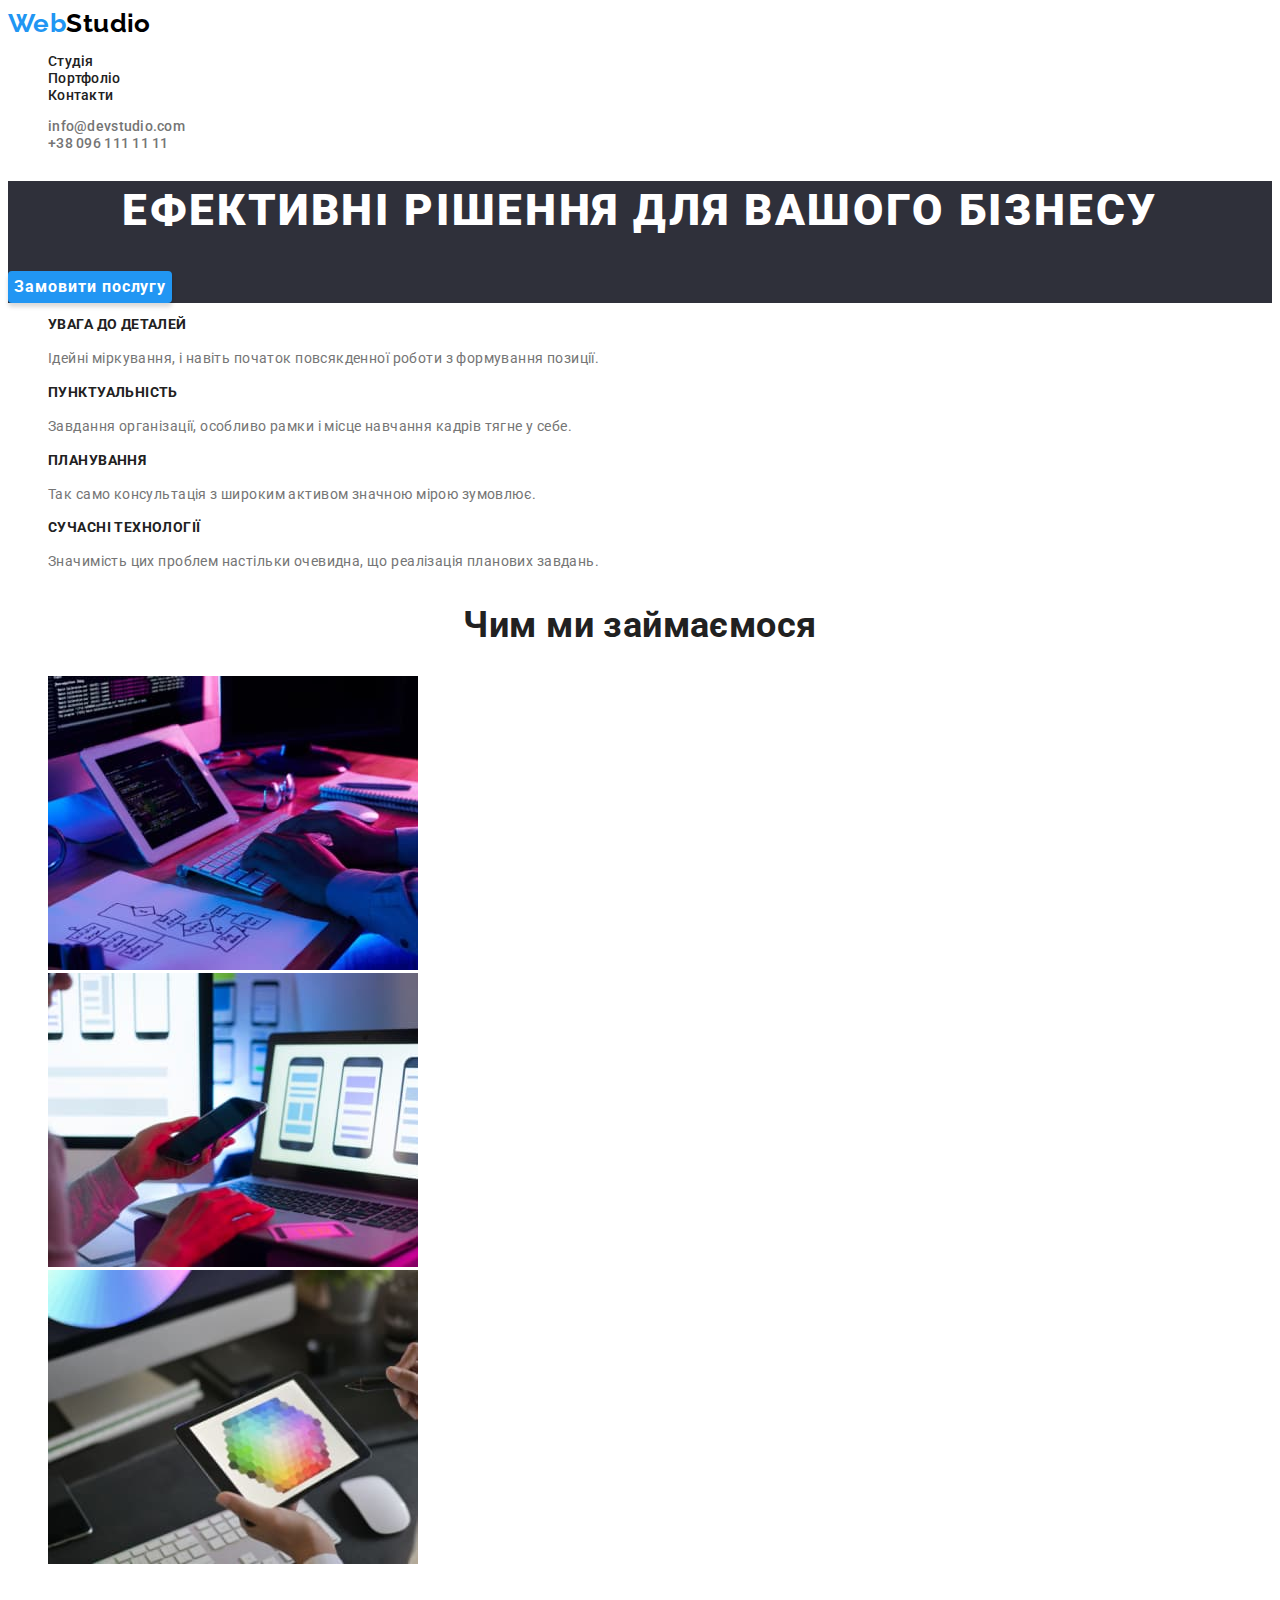
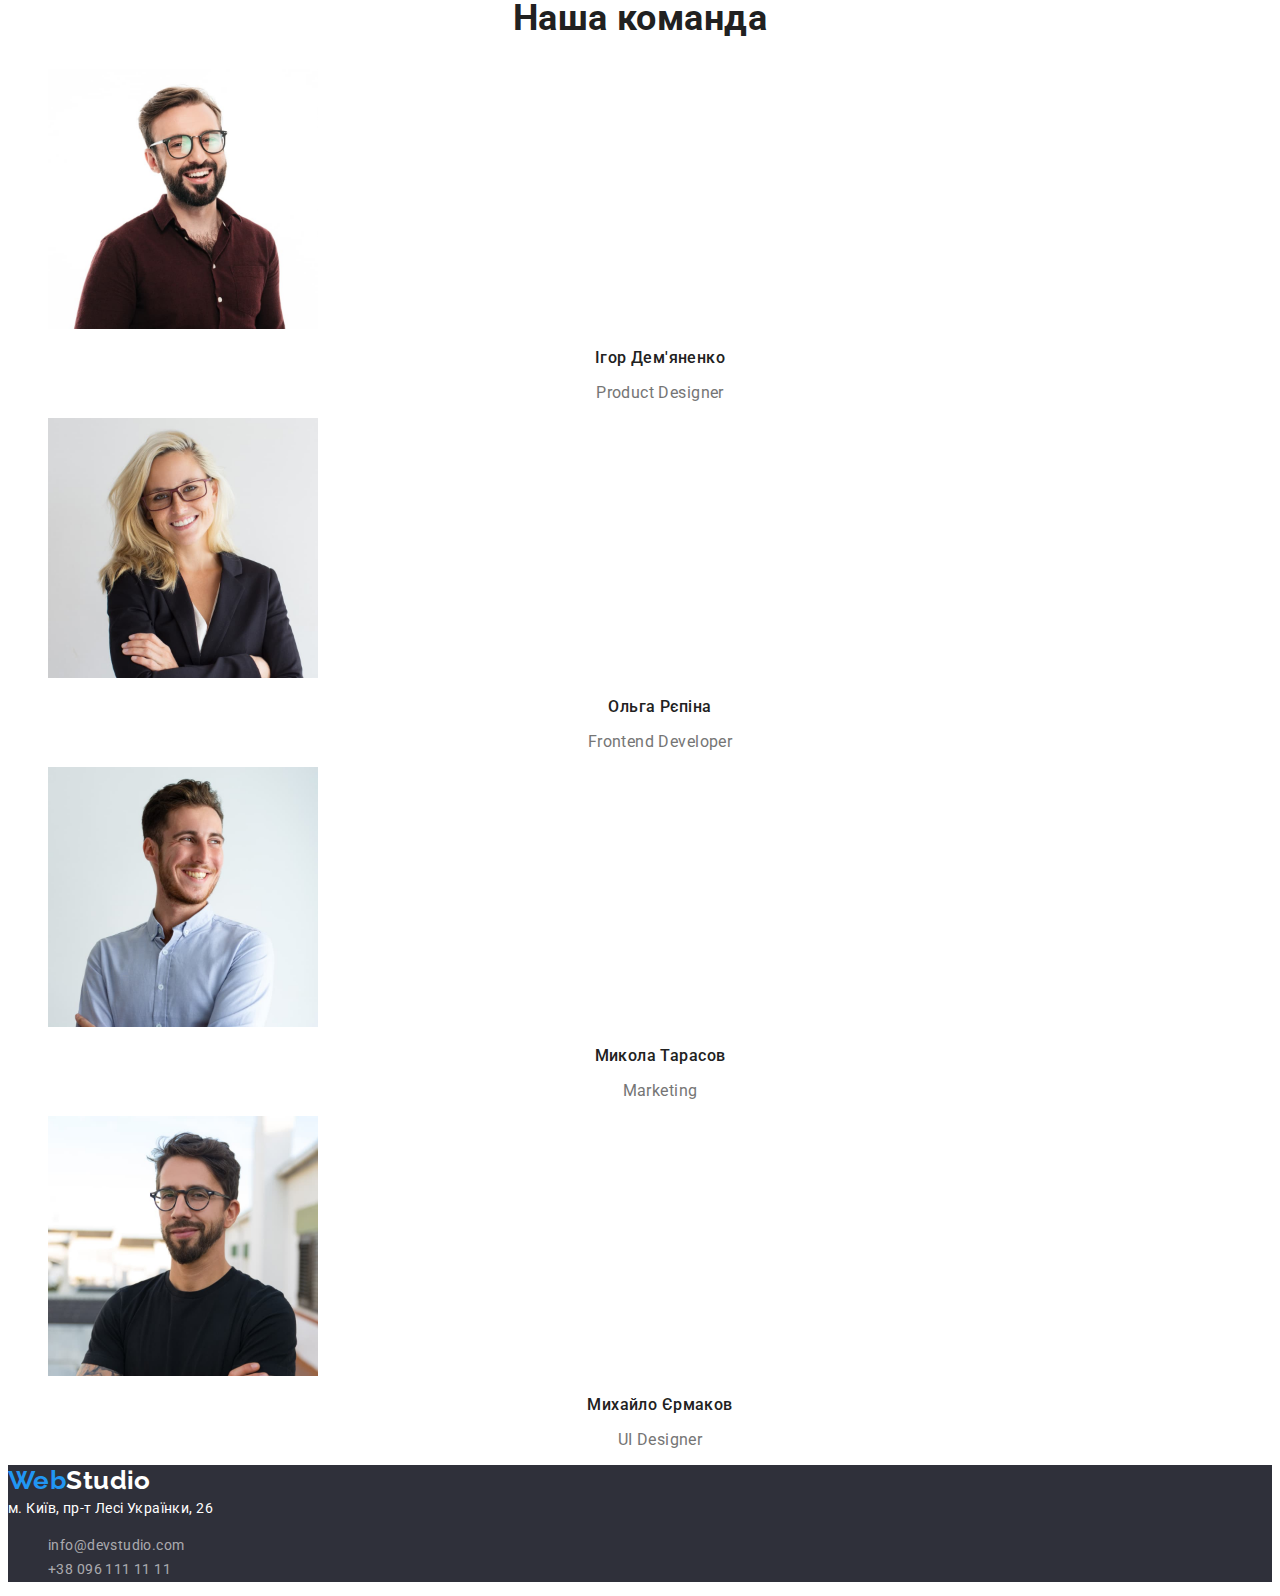
==== commit 19417fac: "hw2changes" ====
--- a/index.html
+++ b/index.html
@@ -35,7 +35,7 @@
         </section>
 
         <section class="features">
-            <h2 class="section-title title">Особливості</h2>
+            <h2 class="section-title visually-hidden">Особливості</h2>
             <ul class="features-list list">
                 <li>
                     <h3 class="features-title">УВАГА ДО ДЕТАЛЕЙ</h3>
--- a/css/style.css
+++ b/css/style.css
@@ -102,8 +102,18 @@
 
 /* FEAUTURES */
 
-.title {
-    visibility: hidden;
+.visually-hidden {
+    position: absolute;
+    width: 1px;
+    height: 1px;
+    margin: -1px;
+    border: 0;
+    padding: 0;
+
+    white-space: nowrap;
+    clip-path: inset(100%);
+    clip: rect(0 0 0 0);
+    overflow: hidden;
 }
 
 .features-title {
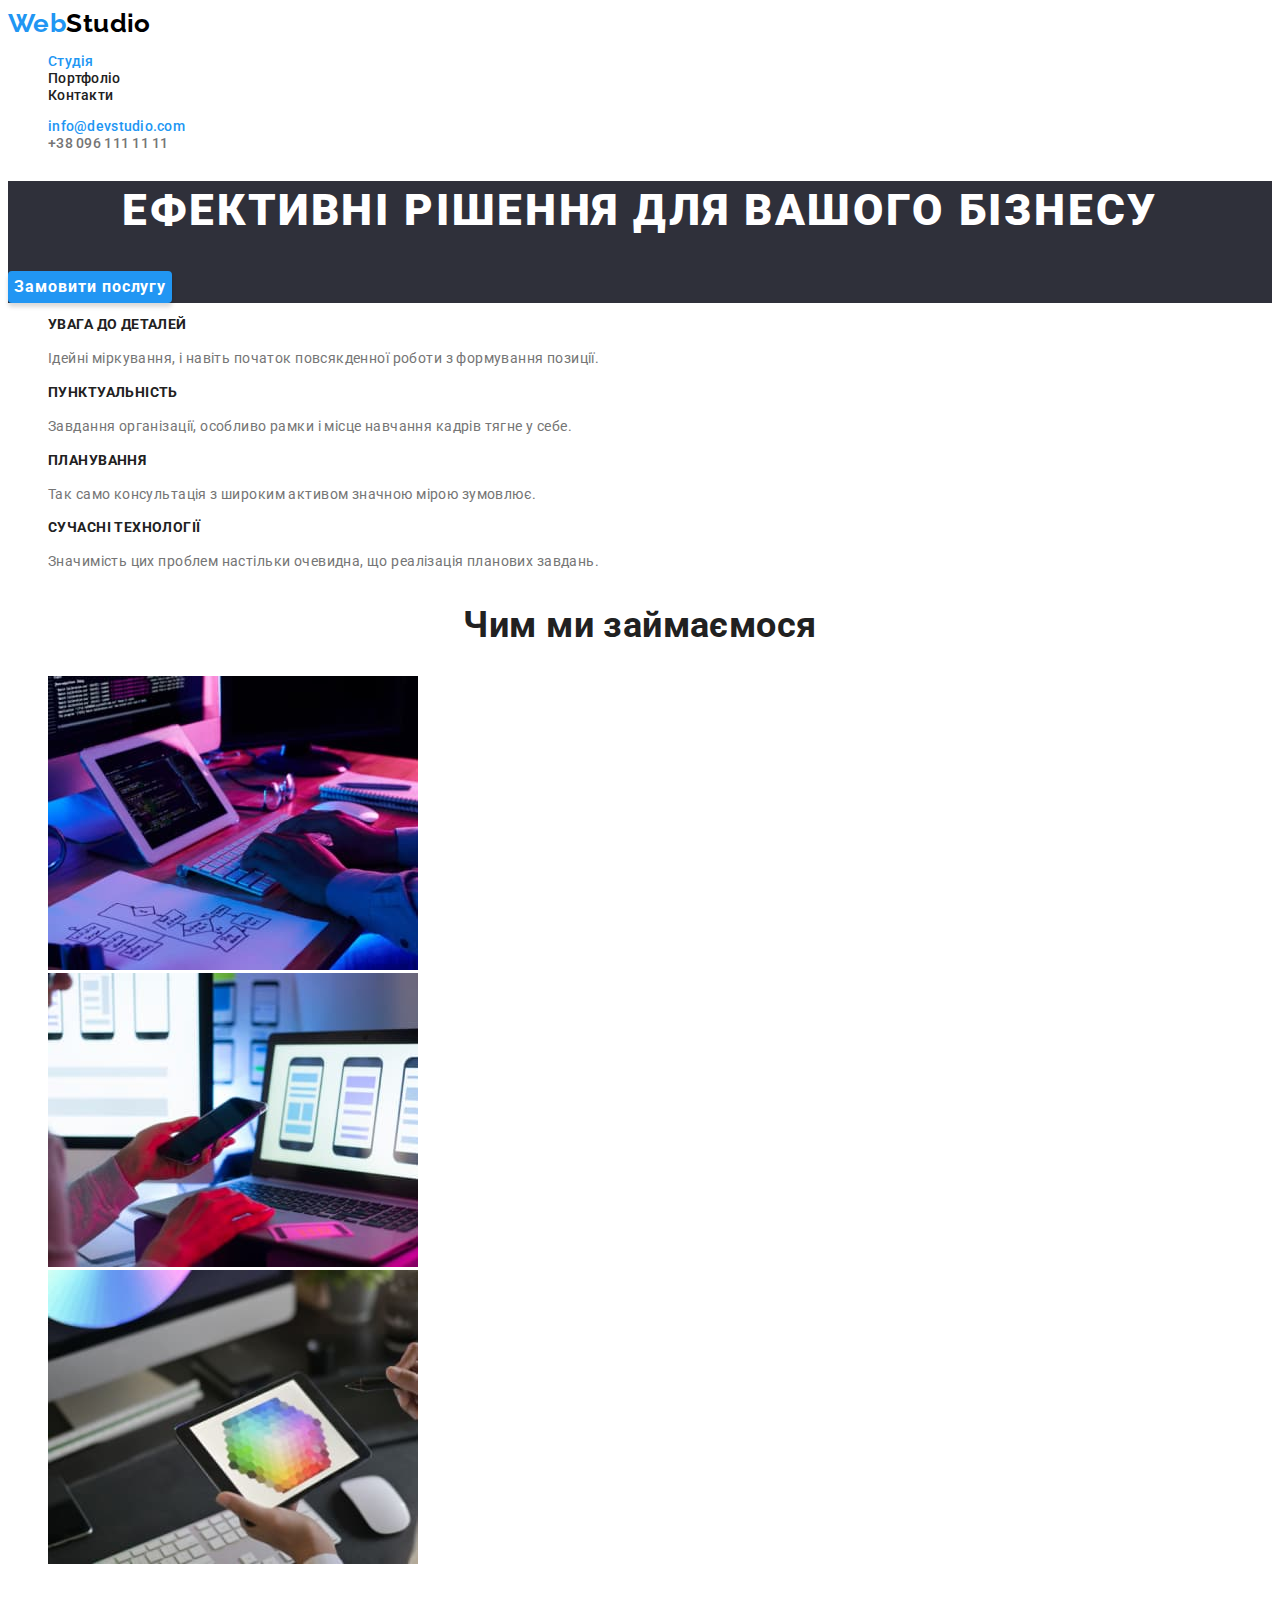
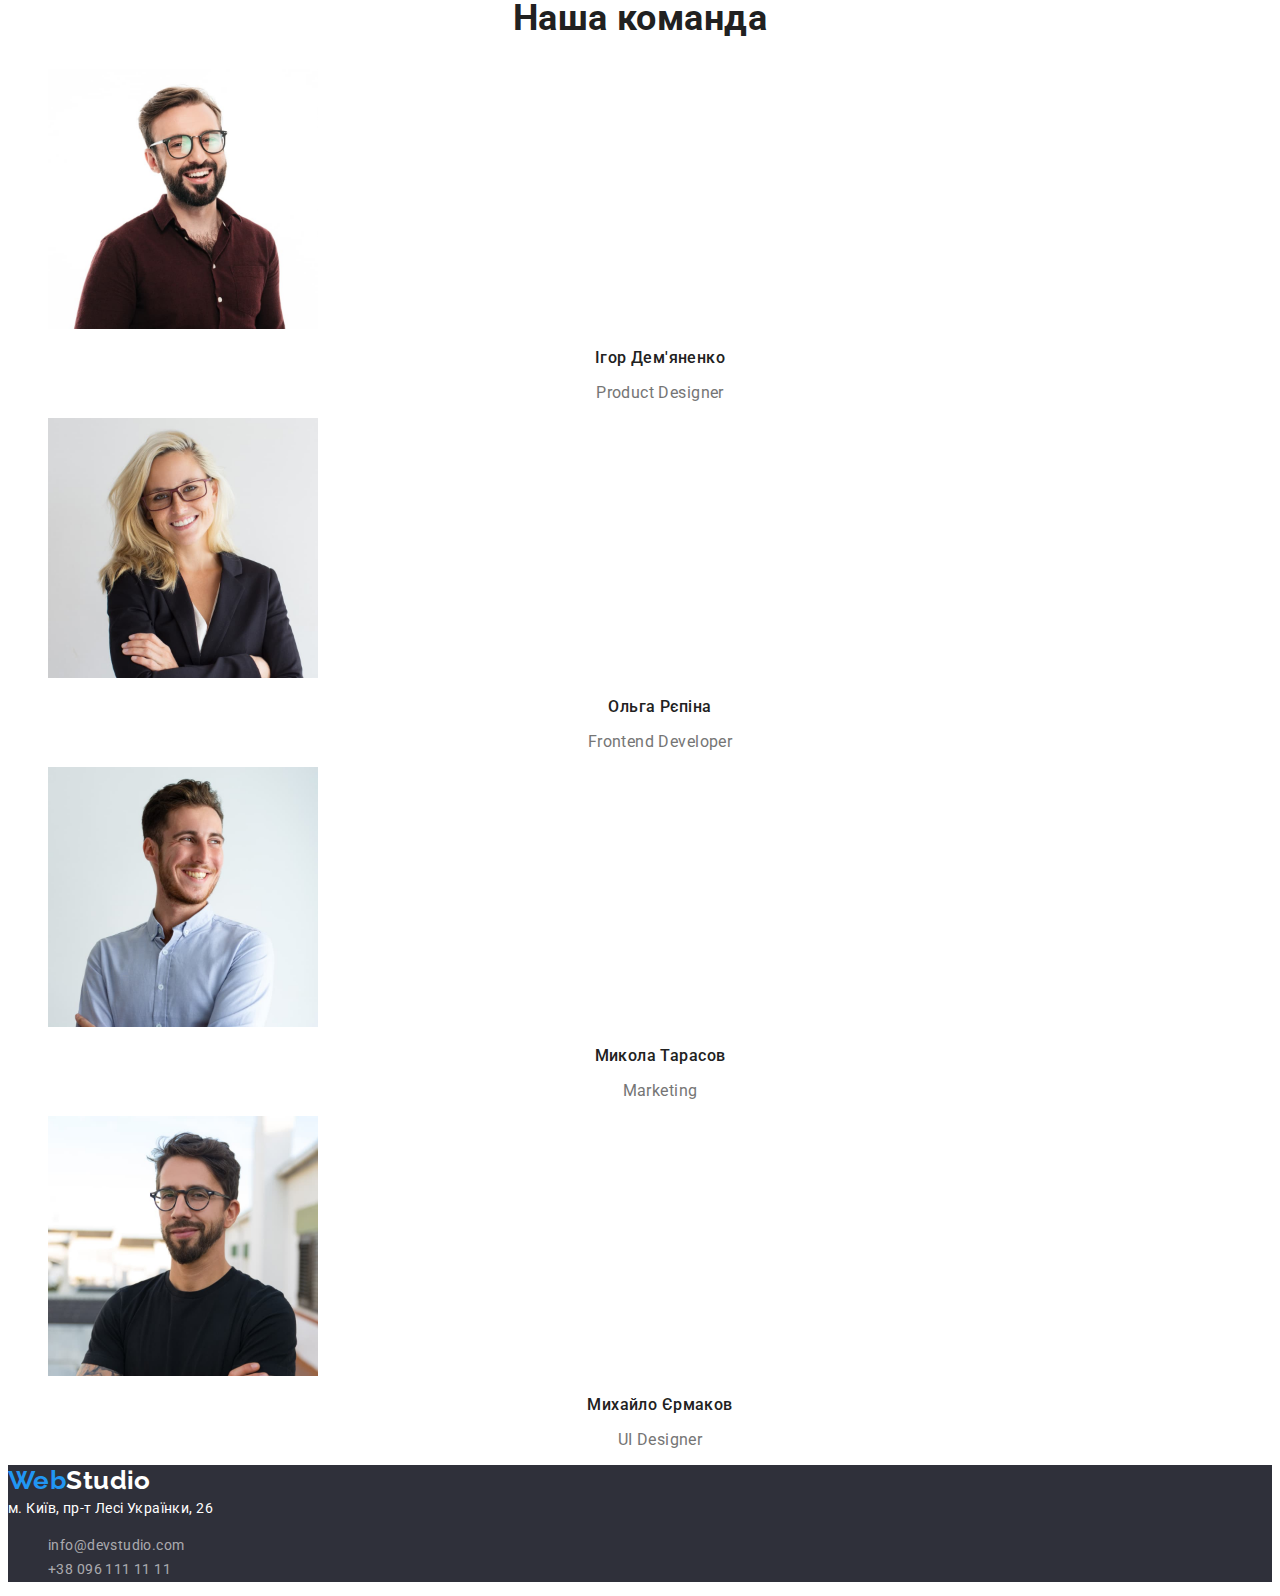
==== commit 5ac1db16: "hw2.1changes" ====
--- a/index.html
+++ b/index.html
@@ -16,14 +16,14 @@
        <nav>
         <a href="./index.html" class="logo link">Web<span class="logo-link">Studio</span></a>
         <ul class="header-list list">
-            <li><a href="" class="nav-links link">Студія</a></li>
+            <li><a href="" class="nav-links link link-active">Студія</a></li>
             <li><a href="./portfolio.html" class="nav-links link">Портфоліо</a></li>
             <li><a href="" class="nav-links link">Контакти</a></li>
         </ul>
        </nav>
 
        <ul class="site-contacts list">
-        <li><a href="mailto:info@devstudio.com" class="nav-contact link">info@devstudio.com</a></li>
+        <li><a href="mailto:info@devstudio.com" class="nav-contact link link-active">info@devstudio.com</a></li>
         <li><a href="tel:+380961111111" class="nav-contact link">+38 096 111 11 11</a></li>
        </ul>       
     </header>
--- a/css/style.css
+++ b/css/style.css
@@ -1,6 +1,6 @@
 body {
     font-family: 'Roboto', sans-serif;
-    background-color: #ffffff;
+    background-color: var(--main-bg);
     color: var(--text-black);
     font-size: 14px;
     letter-spacing: 0.03em;
@@ -12,6 +12,9 @@
     --hover-blue: #2196F3;
     --title-white: #ffffff;
     --logo-black: #000000;
+    --main-bg: #ffffff;
+    --banner-bg: #2F303A;
+    --button-bg: #F5F4FA;
 }
 
 .list {
@@ -47,7 +50,7 @@
 }
 
 .nav-links {
-    color: #212121;
+    color: var(--text-black);
     font-weight: 500;
     line-height: 1.14;
     letter-spacing: 0.02em;
@@ -59,6 +62,7 @@
     letter-spacing: 0.02em;
     color: var(--text-gray);
 }
+
 
 .nav-links:hover,
 .nav-links:focus,
@@ -67,10 +71,14 @@
     color: var(--hover-blue);
 }
 
+.link-active {
+    color: var(--hover-blue);
+}
+
 /* BANNER */
 
 .banner {
-    background: #2F303A;
+    background-color: var(--banner-bg);
 }
 
 .banner-title {
@@ -154,7 +162,7 @@
 /* FOOTER */
 
 .footer {
-    background: #2F303A;
+    background-color: var(--banner-bg);
 }
 
 .footer-logo {
@@ -195,7 +203,7 @@
 /* PORTFOLIOFILTERS */
 
 .filters-btn {
-    background-color: #F5F4FA;
+    background-color: var(--button-bg);
     border-radius: 4px;
     cursor: pointer;
     border: 0;
@@ -207,6 +215,7 @@
     text-align: center;
     color: var(--text-black);
 }
+
 
 .filters-btn:hover,
 .filters-btn:focus {
@@ -216,6 +225,13 @@
     color: var(--title-white);
 }
 
+.btn-active {
+    background: var(--hover-blue);
+    box-shadow: 0px 3px 1px rgba(0, 0, 0, 0.1), 0px 1px 2px rgba(0, 0, 0, 0.08), 0px 2px 2px rgba(0, 0, 0, 0.12);
+    border-radius: 4px;
+    color: var(--title-white);
+}
+
 /* PORTFOLIOPROJECTS */
 
 .projects-title {
@@ -223,6 +239,7 @@
     line-height: 2;
     letter-spacing: 0.06em;
 }
+
  .projects-text {
     font-size: 16px;
     line-height: 1.88;
